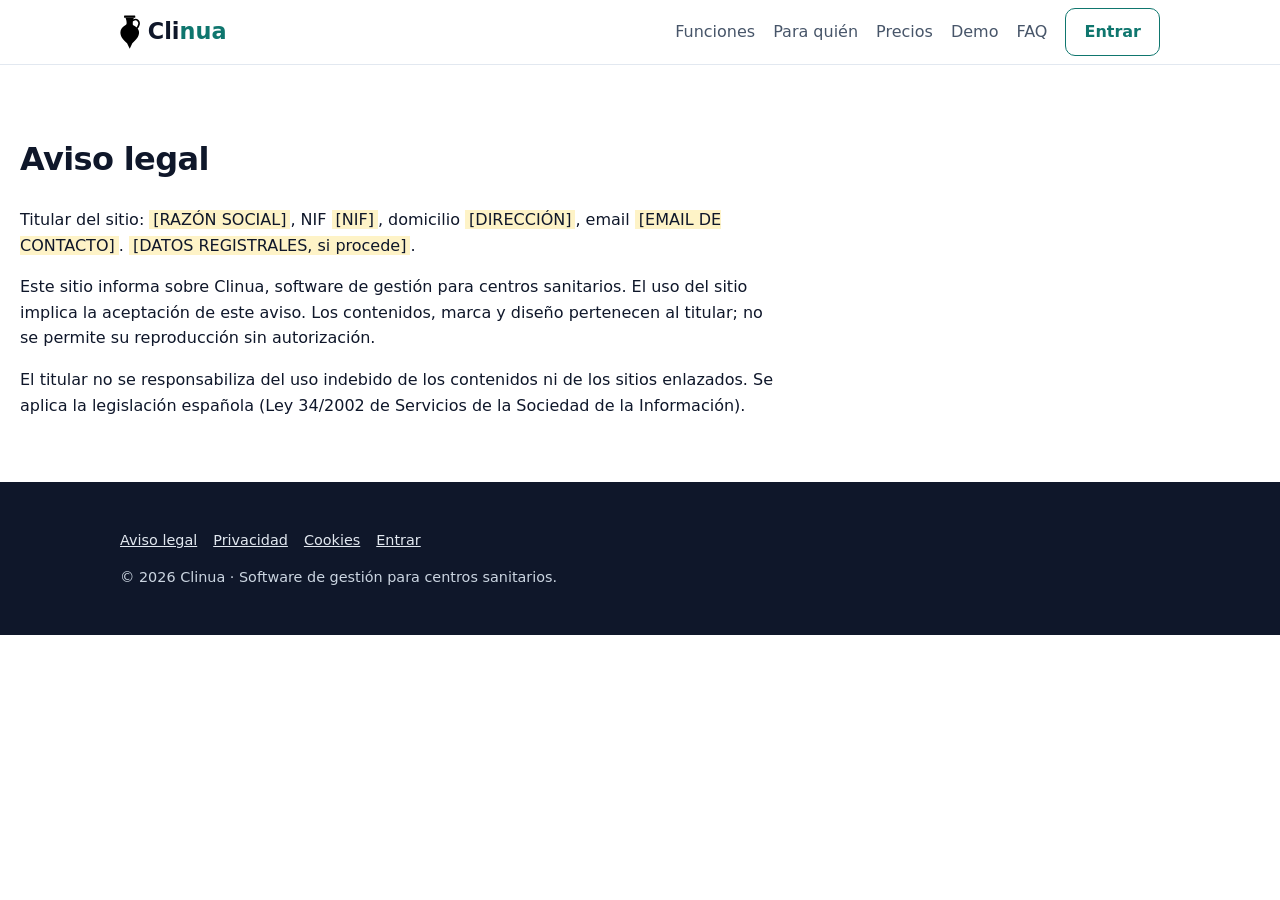
==== aviso-legal.html @ 39f41e1d "Renombrar a Clinua" ====
<!doctype html><html lang="es"><head><meta charset="utf-8"><meta name="viewport" content="width=device-width,initial-scale=1"><title>Aviso legal · Clinua</title><meta name="description" content="Aviso legal de Clinua."><link rel="canonical" href="https://www.clinua.es/aviso-legal"><link rel="icon" href="favicon.svg" type="image/svg+xml"><link rel="alternate icon" href="favicon.ico"><link rel="stylesheet" href="styles.css?v=7">
<meta name="robots" content="noindex"></head><body><header><div class="w"><a class="logo" href="index.html"><img src="logo.svg" alt="" width="22" height="38"><span class="lt">Cli<span>nua</span></span></a><nav><a href="index.html#funciones">Funciones</a><a href="index.html#para-quien">Para quién</a><a href="index.html#precios">Precios</a><a href="index.html#demo">Demo</a><a href="index.html#faq">FAQ</a><a class="btn o" href="https://clinic-companion.vercel.app/login">Entrar</a></nav></div></header><main class="legal">
<h1>Aviso legal</h1><p>Titular del sitio: <span class="ph">[RAZÓN SOCIAL]</span>, NIF <span class="ph">[NIF]</span>, domicilio <span class="ph">[DIRECCIÓN]</span>, email <span class="ph">[EMAIL DE CONTACTO]</span>. <span class="ph">[DATOS REGISTRALES, si procede]</span>.</p>
<p>Este sitio informa sobre Clinua, software de gestión para centros sanitarios. El uso del sitio implica la aceptación de este aviso. Los contenidos, marca y diseño pertenecen al titular; no se permite su reproducción sin autorización.</p>
<p>El titular no se responsabiliza del uso indebido de los contenidos ni de los sitios enlazados. Se aplica la legislación española (Ley 34/2002 de Servicios de la Sociedad de la Información).</p>
</main><footer><div class="w"><p><a href="aviso-legal.html">Aviso legal</a><a href="privacidad.html">Privacidad</a><a href="cookies.html">Cookies</a><a href="https://clinic-companion.vercel.app/login">Entrar</a></p><p>© 2026 Clinua · Software de gestión para centros sanitarios.</p></div></footer></body></html>
---- styles.css ----
:root{--p:#0f766e;--pd:#115e59;--bg:#f8fafc;--tx:#0f172a;--mu:#475569;--bd:#e2e8f0}
*{box-sizing:border-box}body{margin:0;font:16px/1.6 system-ui,-apple-system,"Segoe UI",Roboto,sans-serif;color:var(--tx);background:#fff}
a{color:var(--p)}.w{max-width:1080px;margin:0 auto;padding:0 20px}
header{position:sticky;top:0;background:#fffe;backdrop-filter:blur(6px);border-bottom:1px solid var(--bd);z-index:9}
header .w{display:flex;align-items:center;justify-content:space-between;height:64px}
.logo{display:flex;align-items:center;gap:8px;font-weight:800;font-size:1.4rem;color:var(--tx);text-decoration:none}.logo img{height:34px;width:auto}.logo span{color:var(--p)}
nav a{margin-left:18px;color:var(--mu);text-decoration:none}nav a:hover{color:var(--tx)}
.btn{display:inline-block;padding:10px 18px;border-radius:10px;background:var(--p);color:#fff!important;text-decoration:none;font-weight:600}
.btn:hover{background:var(--pd)}.btn.o{background:#fff;color:var(--p)!important;border:1px solid var(--p)}
.hero{background:linear-gradient(180deg,#ecfdf5,#fff);padding:72px 0}
.hero h1{font-size:clamp(2rem,5vw,3rem);line-height:1.15;margin:0 0 16px}.hero p{font-size:1.15rem;color:var(--mu);max-width:680px}
section{padding:64px 0}h2{font-size:1.9rem;margin:0 0 24px}.alt{background:var(--bg)}
.g{display:grid;gap:20px;grid-template-columns:repeat(auto-fit,minmax(260px,1fr))}
.c{background:#fff;border:1px solid var(--bd);border-radius:14px;padding:22px}.c h3{margin:0 0 8px;font-size:1.1rem}.c p,.c li{color:var(--mu);margin:0}
.c ul{padding-left:18px;margin:0}table{border-collapse:collapse;width:100%;background:#fff}td,th{border:1px solid var(--bd);padding:8px;text-align:center}th:first-child,td:first-child{text-align:left}
details{border-bottom:1px solid var(--bd);padding:14px 0}summary{font-weight:600;cursor:pointer}
footer{background:var(--tx);color:#cbd5e1;padding:32px 0;font-size:.9rem}footer a{color:#e2e8f0;margin-right:16px}
.legal{max-width:800px;padding:48px 20px}.cta{text-align:center}.ph{background:#fef3c7;padding:0 4px}
@media(max-width:720px){nav a:not(.btn){display:none}}
h1,h2,h3{letter-spacing:-.02em}.hero{padding:80px 0 72px;background:radial-gradient(1200px 500px at 80% -10%,#ccfbf1,transparent),linear-gradient(180deg,#f0fdfa,#fff)}
.hg{display:grid;grid-template-columns:1.1fr 1fr;gap:48px;align-items:center}.hero h1 em{font-style:normal;color:var(--p)}
.pill{display:inline-block;background:#ccfbf1;color:var(--pd);border-radius:99px;padding:4px 12px;font-size:.85rem;font-weight:600;margin-bottom:14px}
.ctas{display:flex;gap:12px;flex-wrap:wrap}.badges{list-style:none;padding:0;margin:22px 0 0;display:flex;flex-wrap:wrap;gap:8px 18px;color:var(--mu);font-size:.9rem}
.mock{background:#fff;border:1px solid var(--bd);border-radius:16px;box-shadow:0 30px 60px -20px #0f766e40,0 8px 20px -8px #0002;overflow:hidden;transform:rotate(1deg)}
.mbar{display:flex;align-items:center;gap:6px;padding:10px 14px;background:var(--bg);border-bottom:1px solid var(--bd);font-size:.8rem;color:var(--mu)}.mbar i{width:10px;height:10px;border-radius:50%;background:#cbd5e1}.mbar span{margin-left:8px}
.mbody{padding:16px;display:grid;gap:10px;font-size:.88rem}.ev{border-left:4px solid;border-radius:8px;padding:10px 12px;background:#f8fafc}.ev b{margin-right:8px}
.ev.a{border-color:#0f766e;background:#f0fdfa}.ev.b{border-color:#6366f1;background:#eef2ff}.ev.c{border-color:#f59e0b;background:#fffbeb}
.tag{float:right;background:#0f766e;color:#fff;border-radius:6px;padding:0 8px;font-size:.75rem}.inv{display:flex;justify-content:space-between;border:1px dashed var(--bd);border-radius:8px;padding:10px 12px}.ok{color:#15803d;font-weight:600}
.c{transition:transform .15s,box-shadow .15s}.c:hover{transform:translateY(-3px);box-shadow:0 12px 30px -12px #0f766e40}.c h3{color:var(--pd)}
.band{background:linear-gradient(120deg,#0f766e,#115e59);color:#e6fffa}.band h2{color:#fff}.btn.w2{background:#fff;color:var(--pd)!important}
@media(max-width:860px){.hg{grid-template-columns:1fr}.mock{transform:none}}
.sub{color:var(--mu);margin-top:-12px}.pr .c{display:flex;flex-direction:column}.pr ul{flex:1;margin:12px 0 18px}.price{font-size:2.2rem;font-weight:800;color:var(--tx)!important;margin:6px 0}.price small{font-size:.9rem;font-weight:500;color:var(--mu)}.pr .hl{border:2px solid var(--p)}
.logo .lt{color:var(--tx)}.logo .lt span{color:var(--p)}
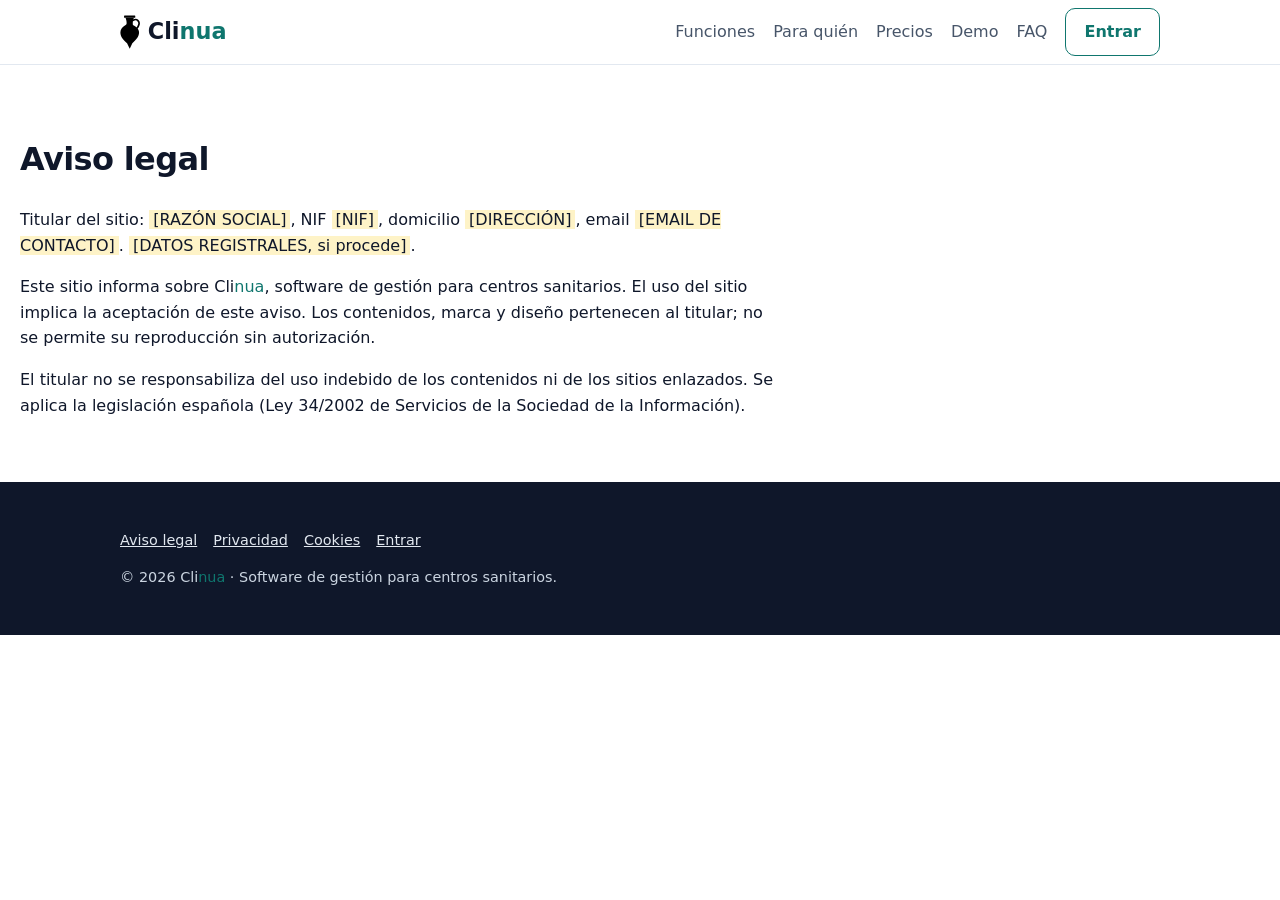
==== commit 9f2995a0: "Clinua en dos colores" ====
--- a/aviso-legal.html
+++ b/aviso-legal.html
@@ -1,6 +1,6 @@
-<!doctype html><html lang="es"><head><meta charset="utf-8"><meta name="viewport" content="width=device-width,initial-scale=1"><title>Aviso legal · Clinua</title><meta name="description" content="Aviso legal de Clinua."><link rel="canonical" href="https://www.clinua.es/aviso-legal"><link rel="icon" href="favicon.svg" type="image/svg+xml"><link rel="alternate icon" href="favicon.ico"><link rel="stylesheet" href="styles.css?v=7">
+<!doctype html><html lang="es"><head><meta charset="utf-8"><meta name="viewport" content="width=device-width,initial-scale=1"><title>Aviso legal · Clinua</title><meta name="description" content="Aviso legal de Clinua."><link rel="canonical" href="https://www.clinua.es/aviso-legal"><link rel="icon" href="favicon.svg" type="image/svg+xml"><link rel="alternate icon" href="favicon.ico"><link rel="stylesheet" href="styles.css?v=8">
 <meta name="robots" content="noindex"></head><body><header><div class="w"><a class="logo" href="index.html"><img src="logo.svg" alt="" width="22" height="38"><span class="lt">Cli<span>nua</span></span></a><nav><a href="index.html#funciones">Funciones</a><a href="index.html#para-quien">Para quién</a><a href="index.html#precios">Precios</a><a href="index.html#demo">Demo</a><a href="index.html#faq">FAQ</a><a class="btn o" href="https://clinic-companion.vercel.app/login">Entrar</a></nav></div></header><main class="legal">
 <h1>Aviso legal</h1><p>Titular del sitio: <span class="ph">[RAZÓN SOCIAL]</span>, NIF <span class="ph">[NIF]</span>, domicilio <span class="ph">[DIRECCIÓN]</span>, email <span class="ph">[EMAIL DE CONTACTO]</span>. <span class="ph">[DATOS REGISTRALES, si procede]</span>.</p>
-<p>Este sitio informa sobre Clinua, software de gestión para centros sanitarios. El uso del sitio implica la aceptación de este aviso. Los contenidos, marca y diseño pertenecen al titular; no se permite su reproducción sin autorización.</p>
+<p>Este sitio informa sobre <span class="bn">Cli<span>nua</span></span>, software de gestión para centros sanitarios. El uso del sitio implica la aceptación de este aviso. Los contenidos, marca y diseño pertenecen al titular; no se permite su reproducción sin autorización.</p>
 <p>El titular no se responsabiliza del uso indebido de los contenidos ni de los sitios enlazados. Se aplica la legislación española (Ley 34/2002 de Servicios de la Sociedad de la Información).</p>
-</main><footer><div class="w"><p><a href="aviso-legal.html">Aviso legal</a><a href="privacidad.html">Privacidad</a><a href="cookies.html">Cookies</a><a href="https://clinic-companion.vercel.app/login">Entrar</a></p><p>© 2026 Clinua · Software de gestión para centros sanitarios.</p></div></footer></body></html>
+</main><footer><div class="w"><p><a href="aviso-legal.html">Aviso legal</a><a href="privacidad.html">Privacidad</a><a href="cookies.html">Cookies</a><a href="https://clinic-companion.vercel.app/login">Entrar</a></p><p>© 2026 <span class="bn">Cli<span>nua</span></span> · Software de gestión para centros sanitarios.</p></div></footer></body></html>
--- a/styles.css
+++ b/styles.css
@@ -31,3 +31,5 @@
 @media(max-width:860px){.hg{grid-template-columns:1fr}.mock{transform:none}}
 .sub{color:var(--mu);margin-top:-12px}.pr .c{display:flex;flex-direction:column}.pr ul{flex:1;margin:12px 0 18px}.price{font-size:2.2rem;font-weight:800;color:var(--tx)!important;margin:6px 0}.price small{font-size:.9rem;font-weight:500;color:var(--mu)}.pr .hl{border:2px solid var(--p)}
 .logo .lt{color:var(--tx)}.logo .lt span{color:var(--p)}
+
+.bn{white-space:nowrap}.bn span{color:var(--p)}
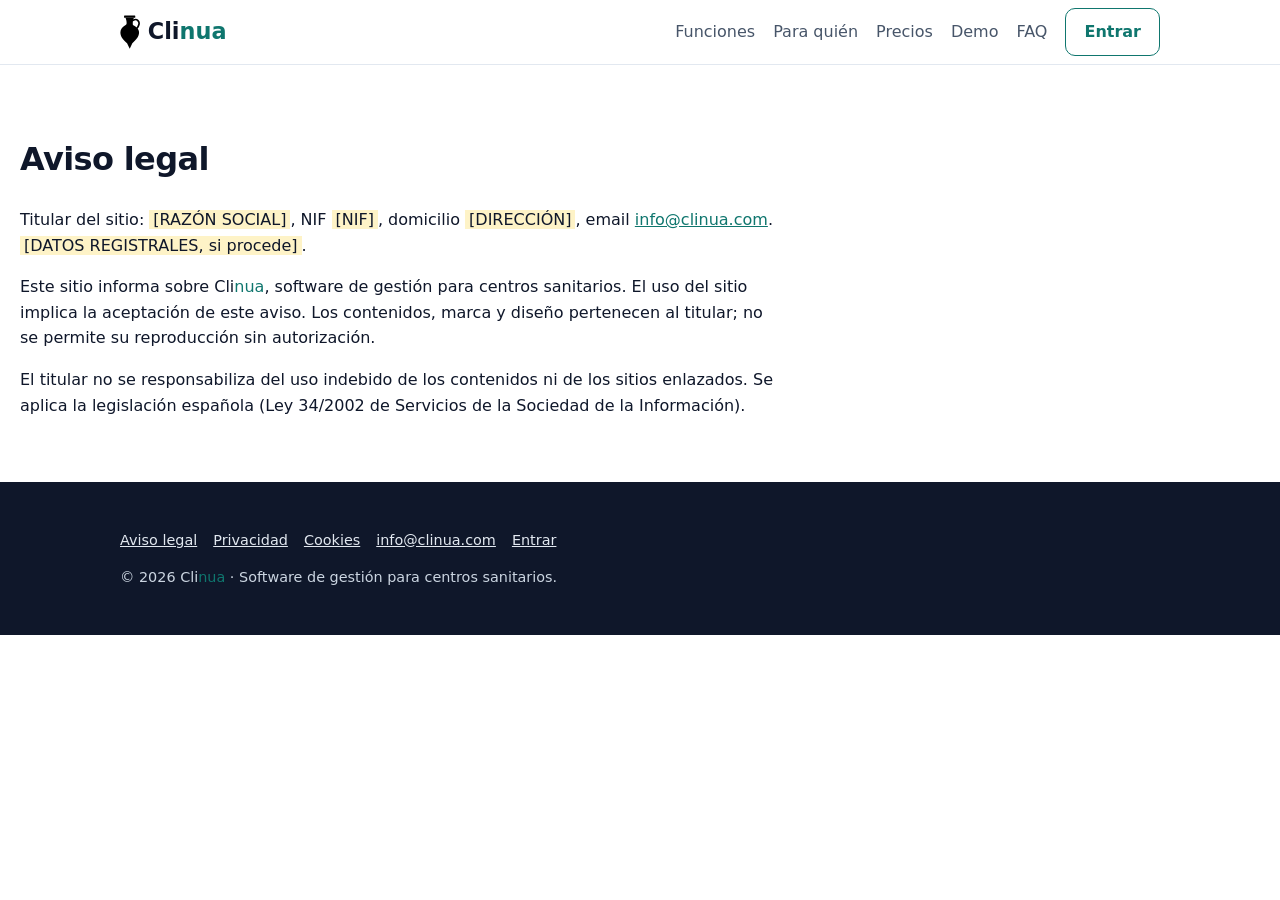
==== commit f73c032b: "Email de contacto info@clinua.com" ====
--- a/aviso-legal.html
+++ b/aviso-legal.html
@@ -1,6 +1,6 @@
-<!doctype html><html lang="es"><head><meta charset="utf-8"><meta name="viewport" content="width=device-width,initial-scale=1"><title>Aviso legal · Clinua</title><meta name="description" content="Aviso legal de Clinua."><link rel="canonical" href="https://www.clinua.es/aviso-legal"><link rel="icon" href="favicon.svg" type="image/svg+xml"><link rel="alternate icon" href="favicon.ico"><link rel="stylesheet" href="styles.css?v=8">
+<!doctype html><html lang="es"><head><meta charset="utf-8"><meta name="viewport" content="width=device-width,initial-scale=1"><title>Aviso legal · Clinua</title><meta name="description" content="Aviso legal de Clinua."><link rel="canonical" href="https://www.clinua.es/aviso-legal"><link rel="icon" href="favicon.svg" type="image/svg+xml"><link rel="alternate icon" href="favicon.ico"><link rel="stylesheet" href="styles.css?v=9">
 <meta name="robots" content="noindex"></head><body><header><div class="w"><a class="logo" href="index.html"><img src="logo.svg" alt="" width="22" height="38"><span class="lt">Cli<span>nua</span></span></a><nav><a href="index.html#funciones">Funciones</a><a href="index.html#para-quien">Para quién</a><a href="index.html#precios">Precios</a><a href="index.html#demo">Demo</a><a href="index.html#faq">FAQ</a><a class="btn o" href="https://clinic-companion.vercel.app/login">Entrar</a></nav></div></header><main class="legal">
-<h1>Aviso legal</h1><p>Titular del sitio: <span class="ph">[RAZÓN SOCIAL]</span>, NIF <span class="ph">[NIF]</span>, domicilio <span class="ph">[DIRECCIÓN]</span>, email <span class="ph">[EMAIL DE CONTACTO]</span>. <span class="ph">[DATOS REGISTRALES, si procede]</span>.</p>
+<h1>Aviso legal</h1><p>Titular del sitio: <span class="ph">[RAZÓN SOCIAL]</span>, NIF <span class="ph">[NIF]</span>, domicilio <span class="ph">[DIRECCIÓN]</span>, email <a href="mailto:info@clinua.com">info@clinua.com</a>. <span class="ph">[DATOS REGISTRALES, si procede]</span>.</p>
 <p>Este sitio informa sobre <span class="bn">Cli<span>nua</span></span>, software de gestión para centros sanitarios. El uso del sitio implica la aceptación de este aviso. Los contenidos, marca y diseño pertenecen al titular; no se permite su reproducción sin autorización.</p>
 <p>El titular no se responsabiliza del uso indebido de los contenidos ni de los sitios enlazados. Se aplica la legislación española (Ley 34/2002 de Servicios de la Sociedad de la Información).</p>
-</main><footer><div class="w"><p><a href="aviso-legal.html">Aviso legal</a><a href="privacidad.html">Privacidad</a><a href="cookies.html">Cookies</a><a href="https://clinic-companion.vercel.app/login">Entrar</a></p><p>© 2026 <span class="bn">Cli<span>nua</span></span> · Software de gestión para centros sanitarios.</p></div></footer></body></html>
+</main><footer><div class="w"><p><a href="aviso-legal.html">Aviso legal</a><a href="privacidad.html">Privacidad</a><a href="cookies.html">Cookies</a><a href="mailto:info@clinua.com">info@clinua.com</a><a href="https://clinic-companion.vercel.app/login">Entrar</a></p><p>© 2026 <span class="bn">Cli<span>nua</span></span> · Software de gestión para centros sanitarios.</p></div></footer></body></html>
--- a/styles.css
+++ b/styles.css
@@ -33,3 +33,4 @@
 .logo .lt{color:var(--tx)}.logo .lt span{color:var(--p)}
 
 .bn{white-space:nowrap}.bn span{color:var(--p)}
+.pr.solo{grid-template-columns:1fr;max-width:420px;margin-left:auto;margin-right:auto}.pr .pill{display:inline-block;width:auto}
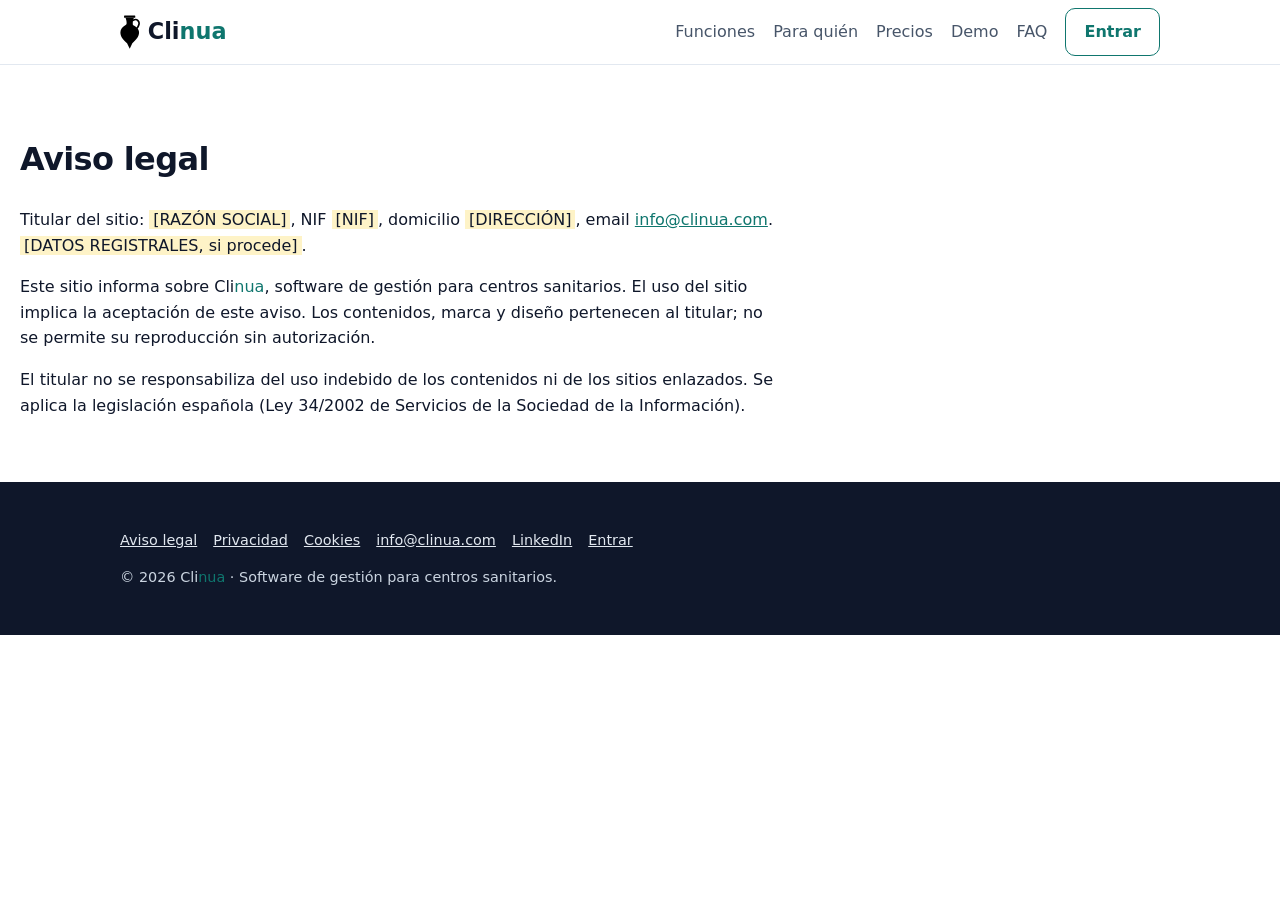
==== commit eb6e518c: "Enlace a LinkedIn en el pie y sameAs en los datos de la empresa Co-Authored-By: Claude Opus 5.5 <nor" ====
--- a/aviso-legal.html
+++ b/aviso-legal.html
@@ -1,6 +1,6 @@
-<!doctype html><html lang="es"><head><meta charset="utf-8"><meta name="viewport" content="width=device-width,initial-scale=1"><title>Aviso legal · Clinua</title><meta name="description" content="Aviso legal de Clinua."><link rel="canonical" href="https://www.clinua.es/aviso-legal"><link rel="icon" href="favicon.svg" type="image/svg+xml"><link rel="alternate icon" href="favicon.ico"><link rel="stylesheet" href="styles.css?v=9">
-<meta name="robots" content="noindex"></head><body><header><div class="w"><a class="logo" href="index.html"><img src="logo.svg" alt="" width="22" height="38"><span class="lt">Cli<span>nua</span></span></a><nav><a href="index.html#funciones">Funciones</a><a href="index.html#para-quien">Para quién</a><a href="index.html#precios">Precios</a><a href="index.html#demo">Demo</a><a href="index.html#faq">FAQ</a><a class="btn o" href="https://clinic-companion.vercel.app/login">Entrar</a></nav></div></header><main class="legal">
+<!doctype html><html lang="es"><head><meta charset="utf-8"><meta name="viewport" content="width=device-width,initial-scale=1"><title>Aviso legal · Clinua</title><meta name="description" content="Aviso legal de Clinua."><link rel="canonical" href="https://www.clinua.com/aviso-legal"><link rel="icon" href="favicon.svg" type="image/svg+xml"><link rel="alternate icon" href="favicon.ico"><link rel="stylesheet" href="styles.css?v=10">
+<meta name="robots" content="noindex"></head><body><header><div class="w"><a class="logo" href="index.html"><img src="logo.svg" alt="" width="22" height="38"><span class="lt">Cli<span>nua</span></span></a><nav><a href="index.html#funciones">Funciones</a><a href="index.html#para-quien">Para quién</a><a href="index.html#precios">Precios</a><a href="index.html#demo">Demo</a><a href="index.html#faq">FAQ</a><a class="btn o" href="https://app.clinua.com/login">Entrar</a></nav></div></header><main class="legal">
 <h1>Aviso legal</h1><p>Titular del sitio: <span class="ph">[RAZÓN SOCIAL]</span>, NIF <span class="ph">[NIF]</span>, domicilio <span class="ph">[DIRECCIÓN]</span>, email <a href="mailto:info@clinua.com">info@clinua.com</a>. <span class="ph">[DATOS REGISTRALES, si procede]</span>.</p>
 <p>Este sitio informa sobre <span class="bn">Cli<span>nua</span></span>, software de gestión para centros sanitarios. El uso del sitio implica la aceptación de este aviso. Los contenidos, marca y diseño pertenecen al titular; no se permite su reproducción sin autorización.</p>
 <p>El titular no se responsabiliza del uso indebido de los contenidos ni de los sitios enlazados. Se aplica la legislación española (Ley 34/2002 de Servicios de la Sociedad de la Información).</p>
-</main><footer><div class="w"><p><a href="aviso-legal.html">Aviso legal</a><a href="privacidad.html">Privacidad</a><a href="cookies.html">Cookies</a><a href="mailto:info@clinua.com">info@clinua.com</a><a href="https://clinic-companion.vercel.app/login">Entrar</a></p><p>© 2026 <span class="bn">Cli<span>nua</span></span> · Software de gestión para centros sanitarios.</p></div></footer></body></html>
+</main><footer><div class="w"><p><a href="aviso-legal.html">Aviso legal</a><a href="privacidad.html">Privacidad</a><a href="cookies.html">Cookies</a><a href="mailto:info@clinua.com">info@clinua.com</a><a href="https://www.linkedin.com/company/147036194/" rel="noopener me" target="_blank">LinkedIn</a><a href="https://app.clinua.com/login">Entrar</a></p><p>© 2026 <span class="bn">Cli<span>nua</span></span> · Software de gestión para centros sanitarios.</p></div></footer></body></html>
--- a/styles.css
+++ b/styles.css
@@ -34,3 +34,9 @@
 
 .bn{white-space:nowrap}.bn span{color:var(--p)}
 .pr.solo{grid-template-columns:1fr;max-width:420px;margin-left:auto;margin-right:auto}.pr .pill{display:inline-block;width:auto}
+.form{max-width:640px;display:grid;gap:14px}.form .fr{display:grid;gap:6px}.form .f2{display:grid;gap:14px;grid-template-columns:1fr 1fr}
+.form label{font-weight:600;font-size:.95rem}.form input,.form select,.form textarea{font:inherit;padding:10px 12px;border:1px solid var(--bd);border-radius:8px;background:#fff;color:var(--tx);width:100%;box-sizing:border-box}
+.form input:focus,.form select:focus,.form textarea:focus{outline:2px solid var(--p);outline-offset:1px}
+.form .chk{font-weight:400;display:flex;gap:8px;align-items:flex-start}.form .chk input{width:auto;margin-top:4px}
+.form .hp{position:absolute;left:-9999px;width:1px;height:1px;overflow:hidden}.fmsg:empty{display:none}.fmsg.ok{color:var(--pd)}.fmsg.err{color:#b91c1c}
+.form button{justify-self:start}@media(max-width:600px){.form .f2{grid-template-columns:1fr}}
